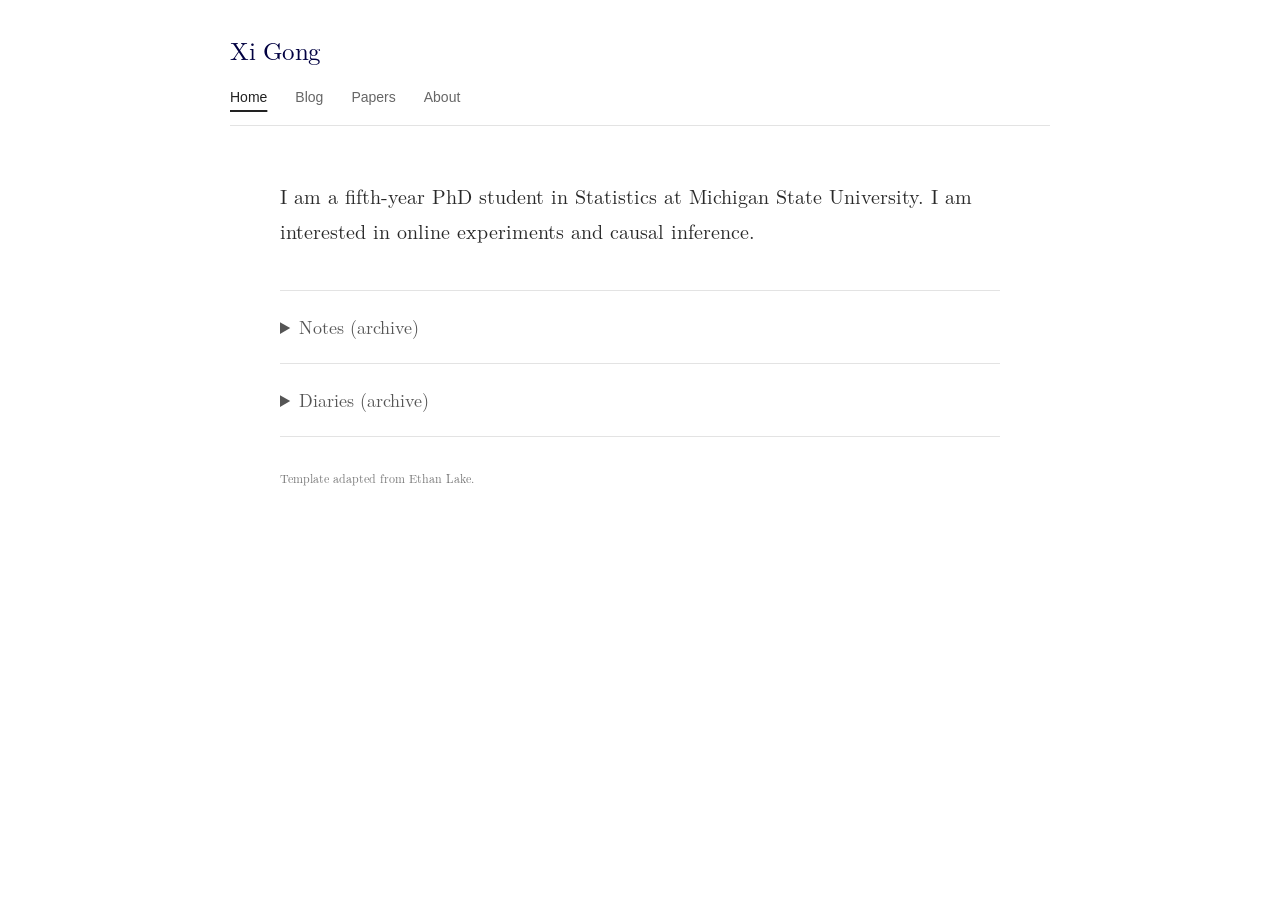
==== index.html @ b4e7a993 "Align page layouts and update introduction to fifth-year" ====
<!DOCTYPE html>
<html lang="en">
<head>
    <meta charset="UTF-8">
    <meta name="viewport" content="width=device-width, initial-scale=1">
    <title>Home — Xi Gong</title>
    <link href="index.css" rel="stylesheet" type="text/css">
</head>
<body class="writing-page">
    <div id="wrapper">
        <div id="header">
            <div class="top_banner">
                <a class="site-name" href="index.html">Xi Gong</a>
            </div>
        </div>
    </div>
    <nav class="navigation" aria-label="Main navigation">
        <ul>
            <li><a href="index.html" aria-current="page">Home</a></li>
            <li><a href="blog.html">Blog</a></li>
            <li><a href="papers.html">Papers</a></li>
            <li><a href="about.html">About</a></li>
        </ul>
    </nav>
    <main class="blog-content">
        <p class="page-intro">I am a fifth-year PhD student in Statistics at Michigan State University. I am interested in online experiments and causal inference.</p>
        <section class="home-archives" aria-label="Archived writing">
        <details class="diary-archive">
        <summary>Notes (archive)</summary>
        <ul>
            <li><a href="https://drive.google.com/file/d/1-ST6JN7VBzjo3ZPkuY43yeiUSG0Hg1FU/view?usp=drive_link">Semiparametric theory: Part I</a></li>  
            <li><a href="https://drive.google.com/file/d/1ZLn8FkwcQMYmMJxkOAz5kxvqR3CRe7LE/view?usp=drive_link">Semiparametric theory: Part II</a></li> 
            <li><a href="https://drive.google.com/file/d/1r6JJ3fIpjiIZcN5LyWa6bapqUBA2-ad_/view?usp=drive_link">Laplacian on fractal</a></li>   
        </ul>
        </details>

        <details class="diary-archive">
        <summary>Diaries (archive)</summary>
        <ul><li><a href="https://drive.google.com/file/d/1zPF-VXp1eamMHP326zgVhfxASXf9DSgA/view?usp=drive_link">NPMLE for interval censored data</a></li></ul>
        <ul><li><a href="https://drive.google.com/file/d/13Cs7-Z_6yP66yUnc0tL-ZPjPETACxQtm/view?usp=sharing"> PAC guarantee vs marginal guarantee for prediction intervals </a></li></ul>
        <ul><li><a href="https://drive.google.com/file/d/1nffkqvfAiILCWvyyQbXtOU-KO2qwg4O-/view">Edgeworth expansion for iid sum</a></li></ul> 
        <ul><li><a href="https://drive.google.com/file/d/1A1U1Kv0M1fXVYVcIsUpG2OFffsMbHIBu/view?usp=drive_link"> Efficient plug-in estimator for average density </a></li></ul>
        <ul><li><a href="https://drive.google.com/file/d/1nyaeCQm1vOKiT4l0bcTu0OGwgF3HnyK4/view?usp=sharing"> Optimal bandwidth for average density estimator </a></li></ul>
        <ul><li><a href="https://drive.google.com/file/d/1Eb-4ueWWpIUT7kCKxYC5sMSlCLo2lT0K/view?usp=sharing">Extending contractive sub-Markovian semigroup from L^2 to L^\infty </a></li></ul>
        <ul><li><a href="https://drive.google.com/file/d/10q3wmETIPKHDjqoron2ziibOIi31fVVa/view?usp=sharing">Error of approximation for fractional Riesz kernel on [0,1]</a></li></ul>
        <ul><li><a href="https://drive.google.com/file/d/1RlGEefEkMFA4Sqmq-pwI7rUNf7911Ter/view?usp=sharing">Compact resolvent implies discrete spectrum</a></li></ul>
        <ul><li><a href="https://drive.google.com/file/d/13FbIzcRzzbkZsDUi9yqVsMNwr-4HRbzm/view?usp=sharing">Energy form leading to a Hilbert space</a></li> </ul>
        <ul><li><a href="https://drive.google.com/file/d/1PU6q8cbowI_pKr7HskR-SZZHVeltHlIy/view?usp=sharing"> An extreme case of Sobolev embedding </a> </li></ul>
        <ul><li><a href="https://drive.google.com/file/d/1o2IZT4CmZwFljEWGEX7lW3SfBlFHRN0L/view?usp=sharing">Semigroup and generator for Brownian motion</a></li></ul>

        </details>
        </section>
        <footer class="page-credit">Template adapted from Ethan Lake.</footer>
    </main>
</body>
</html>
---- index.css ----
/* General Reset */
html, body, div, span, applet, object, iframe, h1, h2, h3, h4, h5, h6, p, blockquote, pre, a, abbr, acronym, address, big, cite, code, del, dfn, em, font, img, ins, kbd, q, s, samp, small, strike, strong, sub, sup, tt, var, b, u, i, center, dl, dt, dd, ol, ul, li, fieldset, form, label, legend, table, caption, tbody, tfoot, thead, tr, th, td, hr, button {
    margin: 0;
    padding: 0;
    border: 0;
    outline: 0;
    font-size: 100%;
    vertical-align: baseline;
    background: none;
}

/* Latin Modern (LaTeX default) font */
@font-face {
    font-family: 'Latin Modern Roman';
    font-weight: normal;
    font-style: normal;
    src: url([data-uri]) format('woff2');
}

@font-face {
    font-family: 'Latin Modern Roman';
    font-weight: bold;
    font-style: normal;
    src: url([data-uri]) format('woff2');
}

@font-face {
    font-family: 'Latin Modern Roman';
    font-weight: normal;
    font-style: italic;
    src: url([data-uri]) format('woff2');
}

:root {
    --titleColor: #113e5d;
    --titleColor: black;
    /* --titleColor:  rgb(121, 0, 0); */
    --subtitleColor: black;
    --textColor: #113e5d;
    --textColor: rgb(121, 0, 0);
    --textColor: rgb(0, 0, 0);
    /* --textColor: black; */
    --textBorderColor: rgb(255, 255, 255);
    --textBackgroundColor: rgb(255, 255, 255);
    --backgroundColor: white;
    /*
    --navbarBackgroundColor: rgb(255, 246, 215);
    --navbarBorderColor: rgba(82, 255, 212, 0.609);
    --navbarStripeColor: #e88cffc9; */
    --navbarBackgroundColor: white;
    --navbarBorderColor: white;
    --navbarStripeColor: rgb(129, 129, 129);
    /*
    --titleBackgroundColor: #cfc;
    --titleStripeColor: #45ccee;
    */
    --titleBackgroundColor: white;
    --titleStripeColor: rgb(129, 129, 129);
    /* MIT RED */
    /* --linkColor: rgb(121, 0, 0);rgb(23, 21, 114); */
    /* --linkColor:rgb(121, 0, 0); */
    --linkColor: rgb(0, 0, 0);
    --linkColor: rgb(1, 0, 65);
    /* --linkColor:#113e5d;
    --linkColor:black; */
    --linkHoverColor: #7700b3;
    /* --linkHoverColor: rgb(2, 0, 116); */
}

ol, ul {
    list-style-type: none;
}

h1, h2, h3, h4, h5, h6, li {
    line-height: 100%;
    /* font-weight: bold; */
    /* font-style:italic: */
}

blockquote, q {
    quotes: none;
}

q:before, q:after {
    content: "";
}

input, textarea, select {
    /* font:12px Arial, Helvetica, sans-serif; */
    font: 16px 'Latin Modern Roman', serif;
    /* this does nothing */
    vertical-align: middle;
    padding: 0;
    margin: 0;
}

textarea {
    overflow: auto;
    resize: none;
}

body {
    margin: 0px;
    padding: 0px;
    font-size: 18px;
    /* this does nothing */
    line-height: 28px;
    color: var(--textColor);
    background-color: #FFFFFF;
    /* font-family:Georgia, "Times New Roman", Times, serif; */
    font-family: 'Latin Modern Roman', serif;
}

h1, h2, h3, h4, h5, h6 {
    font-weight: normal;
}

h1 {
    font-size: 39px;
    margin-bottom: 10px;
}

h2 {
    font-size: 27px;
    text-align: center;
    margin-bottom: 15px;
}

h3 {
    font-size: 22px;
    margin-bottom: 10px;
    text-align: center
}

h4 {
    font-size: 16px;
    margin-bottom: 10px;
}

h5 {
    font-size: 14px;
    margin-bottom: 10px;
}

h6 {
    font-size: 12px;
    margin-bottom: 10px;
}

/*  links
	******************************/
a {
    color: var(--linkColor);
    text-decoration: none;
}

a:hover {
    color: var(--linkHoverColor);
    text-decoration: underline;
}

/*  superscript and subscript
	******************************/
sup, sub {
    vertical-align: baseline;
    position: relative;
    top: -0.4em;
}

sub {
    top: 0.4em;
}

/*  lists
	******************************/
ul, ol {
    padding: 0;
    margin: 0;
}

ul li {
    list-style-type: disc;
}

ol li {
    list-style-type: decimal;
}

ul li, ol li {
    font-size: 19px;
    line-height: 20px;
    margin: 0 0 10px 15px;
}

/*  horizontal lines
	******************************/
hr {
    border-bottom: 1px solid #C1C1CB;
    margin: 5px 0;
    padding: 0;
    height: 2px;
    width: 100%;
    margin-bottom: 15px;
}

.clear {
    clear: both;
}

.left {
    float: left;
}

.right {
    float: right;
}

#wrapper {
    width: 1000px;
    margin: 0 auto;
    padding: 0px 0 0px 0;
}

/*----start header----*/
#header {
    padding: 30px 180px 30px;
}

#header .top_banner {
    height: 50px;
    padding: 10px 10px 5px;
    /* border:#496033 solid 2px; */
    /* background: repeating-linear-gradient(
      135deg,
      white,
      white 4px,
      var(--navbarStripeColor) 6px,
      var(--navbarStripeColor)  6px
    ); */
}

#header h1 {
    color: var(--titleColor);
    margin: 5px;
    padding: 10px;
    /* font-family: 'Noto Sans KR', sans-serif; */
    font-family: 'Latin Modern Roman', sans-serif;
    /* font-family: "Computer Modern", sans-serif; */
    font-size: 45px;
    padding: 10px 5px 5px;
    background: white;
}

#header h1 a {
    color: #000000;
    text-decoration: none;
}

#header h1 a:hover {
    text-decoration: none;
}

#header p {
    font-size: 16px;
    margin-left: 1px;
    color: #000000;
    /* font-family:Georgia, "Times New Roman", Times, serif; */
    font-family: 'Latin Modern Roman', serif;
}

.navigation {
    margin: 0px 100px 20px 100px;
    border-top: #adb1b2 solid 1px;
    border-bottom: #adb1b2 solid 1px;
    padding: 15px 5px;
    text-align: center;
    background: #ffffff;
}

.navigation ul {
    margin: 0px;
    padding: 0px;
}

.navigation ul li {
    margin: 0px;
    padding: 0px 32px;
    display: inline;
    font-size: 26px;
    list-style-type: none;
    text-align: center;
    border-right: #868B8F 2px;
}

.navigation ul li a {
    color: #03314b;
    color: #000000;
    color: var(--linkColor);
    text-decoration: none;
}

.navigation ul li a:hover {
    text-decoration: underline;
    color: var(--linkHoverColor);
}

.navigation ul li:last-child {
    border-right: none;
}

/*----end header----*/
/*----start page content----*/
#page_content .center_section {
    width: 900px;
}

#page_content .right_section {
    width: 650px;
    float: right;
}

#page_content .right_section .top_content {
    padding: 15px 0 0px 0;
}

#page_content .right_section .top_content .column_one {
    width: 250px;
    float: left;
    margin-bottom: 20px;
}

#page_content .right_section .top_content .column_two {
    width: 250px;
    float: right;
    margin-bottom: 20px;
}

.intro {
    padding: 5px 20px;
    margin: 0px 60px;
    font-size: 21px;
}

.intro a {
    color: #2307a0;
}

.intro ul li a {
    color: #2307a0;
}

.links {
    padding: 0px 20px;
    margin: 0px 90px;
    font-size: 21px;
}

.art_content {
    padding: 0px 100px;
    position: absolute;
    left: 0;
    right: 0;
    font-size: 21px;
    text-align: center;
}

.border_left {
    border-left: #6e7678 dotted 1px;
    padding-left: 20px;
}

.border_none {
    border: none!important;
    margin: 0px!important;
}

.left_side_bar {
    width: 275px;
    margin-top: 50px;
    margin-bottom: 10px;
    float: left;
}

.left_side_bar h1 {
    font-size: 30px;
    padding: 0 0 0 35px;
    margin-bottom: 15px;
    color: #1b0400;
}

.left_side_bar .col_1 {
    padding: 0px 0 20px 0;
}

.left_side_bar .col_1 .box {
    padding: 10px 15px 5px;
    /* border:#A1A9AB solid 2px; */
    background: repeating-linear-gradient( 135deg, white, white 4px, var(--navbarStripeColor) 6px, var(--navbarStripeColor) 6px );
}

.left_side_bar .col_1 .box ul {
    margin: 0px;
    padding: 0px;
}

.left_side_bar .col_1 .box ul li {
    margin: 0px 0px 8px;
    padding: 0px 0px 0px 20px;
    /* font-family: 'Noto Sans KR', sans-serif; */
    font-family: 'Latin Modern Roman', serif;
    margin: 1em 0;
    padding: .7em;
    font-size: 25px;
    list-style-type: none;
    background: rgb(255, 255, 255);
}

.left_side_bar .col_1 .box ul li a {
    color: var(--linkColor);
    text-decoration: none;
}

.left_side_bar .col_1 .box ul li a:hover {
    color: var(--linkHoverColor);
    text-decoration: none;
}

IMG.displayed {
    display: block;
    margin-left: auto;
    margin-right: auto
}

/*----end page content----*/
/*----start footer content----*/
#footer {
    clear: both;
    margin-top: 18px;
    padding: 15px 0 12px 0;
    height: 25px;
    text-align: center;
    /* font-family:Verdana, Geneva, sans-serif; */
    font-family: 'Latin Modern Roman', serif;
    font-size: 12px;
    line-height: 19px;
    border-top: #b9bdbe solid 1px;
}

#footer a {
    color: #1B5219;
    text-decoration: none;
}

#footer a:hover {
    color: #1B5219;
    text-decoration: underline;
}

/*----end footer content----*/

.intro { display: flex; align-items: center; gap: 32px; margin-bottom: 28px; }
.profile-photo { display: block; width: 200px; max-width: 100%; height: auto; flex-shrink: 0; border-radius: 6px; }
.intro-text { min-width: 0; }
.diary-archive { margin: 28px 0 40px; }
.diary-archive summary { cursor: pointer; font-size: 18px; color: #555; }
.diary-archive[open] summary { margin-bottom: 20px; }
.diary-archive summary:focus-visible { outline: 2px solid currentColor; outline-offset: 5px; }
#wrapper { max-width: 100%; }
@media (max-width: 700px) {
#header { padding: 24px 16px; }
#header .top_banner { height: auto; }
#header h1 { font-size: 32px; line-height: 1.15; }
.navigation { margin: 0 20px 24px; }
.intro { flex-direction: column; align-items: center; gap: 24px; margin: 0 0 28px; padding: 0 24px; }
.intro-text { width: 100%; }
.links { margin: 0; padding: 0 24px; overflow-wrap: anywhere; }
}

/* Blog shares the homepage typography and navigation. */
.navigation a[aria-current="page"] { text-decoration: underline; text-underline-offset: 6px; }
.blog-content { max-width: 760px; margin: 40px auto; padding: 0 24px; }
.blog-empty { text-align: center; color: #555; font-size: 19px; }
@media (max-width: 480px) {
    .navigation ul li { padding: 0 16px; }
}

/* Allow the four navigation links to wrap comfortably on small screens. */
.navigation ul { display: flex; justify-content: center; flex-wrap: wrap; gap: 16px 0; }

/* Markdown articles */
.blog-post h1 { font-size: 32px; line-height: 1.25; margin-bottom: 12px; }
.blog-post h2, .blog-post h3, .post-preview h3 { text-align: left; line-height: 1.3; margin-top: 28px; }
.blog-post p, .blog-post ul, .blog-post ol, .blog-post pre, .blog-post blockquote { margin-bottom: 20px; }
.blog-post img { max-width: 100%; height: auto; }
.blog-post pre { overflow-x: auto; padding: 16px; background: #f4f4f4; font-size: 15px; }
.blog-post code { font-family: monospace; }
.blog-post blockquote { border-left: 3px solid #ccc; padding-left: 18px; }
.blog-post .table-scroll { max-width: 100%; overflow-x: auto; margin: 28px 0; border: 1px solid #e3e3e3; border-radius: 4px; }
.blog-post .table-scroll:focus-visible { outline: 2px solid #355e80; outline-offset: 4px; }
.blog-post table { width: 100%; border-collapse: collapse; font-family: -apple-system, BlinkMacSystemFont, sans-serif; font-size: 14px; line-height: 1.5; overflow-wrap: normal; font-variant-numeric: tabular-nums; }
.blog-post th, .blog-post td { padding: 12px 16px; border-bottom: 1px solid #e3e3e3; white-space: nowrap; }
.blog-post th { background: #f5f6f7; color: #444; font-weight: 600; }
.blog-post tbody tr:last-child td { border-bottom: 0; }
.blog-post tbody tr:nth-child(even) { background: #fafafa; }
.blog-post .math.display { display: block; overflow-x: auto; }
.post-date { color: #666; font-size: 16px; margin-bottom: 16px; }
.post-preview { border-bottom: 1px solid #ddd; padding-bottom: 24px; margin-bottom: 24px; }

/* A quieter reading layout for the Blog and its articles. */
.writing-page { color: #282828; }
.writing-page #wrapper { width: auto; max-width: 820px; margin: 0 auto; padding: 0 28px; }
.writing-page #header { padding: 36px 0 20px; }
.writing-page #header .top_banner { height: auto; padding: 0; }
.site-name { font-size: 25px; text-decoration: none; letter-spacing: -.5px; }
.writing-page .navigation { max-width: 820px; margin: 0 auto; padding: 0 28px; border: 0; text-align: left; }
.writing-page .navigation ul { justify-content: flex-start; gap: 28px; border-bottom: 1px solid #e3e3e3; padding-bottom: 18px; }
.writing-page .navigation ul li { padding: 0; font-family: -apple-system, BlinkMacSystemFont, sans-serif; font-size: 14px; }
.writing-page .navigation a { color: #666; }
.writing-page .navigation a[aria-current="page"] { color: #222; text-decoration-thickness: 2px; text-underline-offset: 8px; }
.writing-page .blog-content { max-width: 720px; margin: 52px auto 80px; padding: 0 28px; }
.blog-heading { margin-bottom: 42px; }
.blog-heading h1 { font-size: 46px; line-height: 1.15; margin: 0 0 12px; }
.blog-heading p { font-size: 19px; line-height: 1.6; color: #666; }
.writing-page .post-preview { padding: 28px 0 32px; margin: 0; border-top: 1px solid #e3e3e3; border-bottom: 0; }
.writing-page .post-date { font-family: -apple-system, BlinkMacSystemFont, sans-serif; font-size: 12px; line-height: 1.5; color: #777; margin: 0 0 12px; }
.post-preview h2 { text-align: left; font-size: 29px; line-height: 1.3; margin: 0 0 12px; }
.post-preview h2 a { color: #222; }
.post-preview h2 a:hover { color: #355e80; }
.post-summary { font-size: 19px; line-height: 1.65; color: #555; }
.back-link { display: inline-block; font-family: -apple-system, BlinkMacSystemFont, sans-serif; font-size: 13px; color: #666; margin-bottom: 30px; }
.post-heading { border-bottom: 1px solid #e3e3e3; padding-bottom: 28px; margin-bottom: 32px; }
.writing-page .blog-post { font-size: 20px; line-height: 1.75; overflow-wrap: anywhere; }
.writing-page .blog-post h1 { font-size: 42px; line-height: 1.2; margin: 0; }
.writing-page .blog-post h2 { margin: 36px 0 16px; font-size: 28px; }
.writing-page .blog-post h3 { margin: 28px 0 12px; font-size: 23px; }
.writing-page .blog-post li { font-size: inherit; line-height: inherit; }
.writing-page .blog-post pre { border: 1px solid #e8e8e8; border-radius: 5px; line-height: 1.6; overflow-wrap: normal; }
.writing-page a:focus-visible { outline: 2px solid #355e80; outline-offset: 5px; }
@media (max-width: 600px) {
 .writing-page #wrapper, .writing-page .navigation { padding-inline: 24px; }
 .writing-page #header { padding-top: 24px; }
 .writing-page .blog-content { margin-top: 36px; padding-inline: 24px; }
 .blog-heading h1 { font-size: 38px; }
 .writing-page .blog-post h1 { font-size: 34px; }
}

/* Shared content styling for Home, Papers, and About. */
.page-intro { font-size: 20px; line-height: 1.75; margin: 0; }
.page-empty { font-size: 19px; line-height: 1.65; color: #666; }
.about-intro { display: flex; align-items: flex-start; gap: 36px; }
.about-intro .page-intro { flex: 1; min-width: 0; }
.home-archives { margin-top: 42px; border-top: 1px solid #e3e3e3; }
.home-archives .diary-archive { margin: 0; padding: 22px 0; border-bottom: 1px solid #e3e3e3; }
.home-archives summary { font-size: 18px; color: #555; }
.home-archives li { font-size: 18px; line-height: 1.6; }
.page-credit { margin-top: 32px; font-size: 12px; line-height: 1.5; color: #777; }
@media (max-width: 600px) {
 .about-intro { flex-direction: column; gap: 28px; }
 .about-intro .profile-photo { width: 180px; }
}
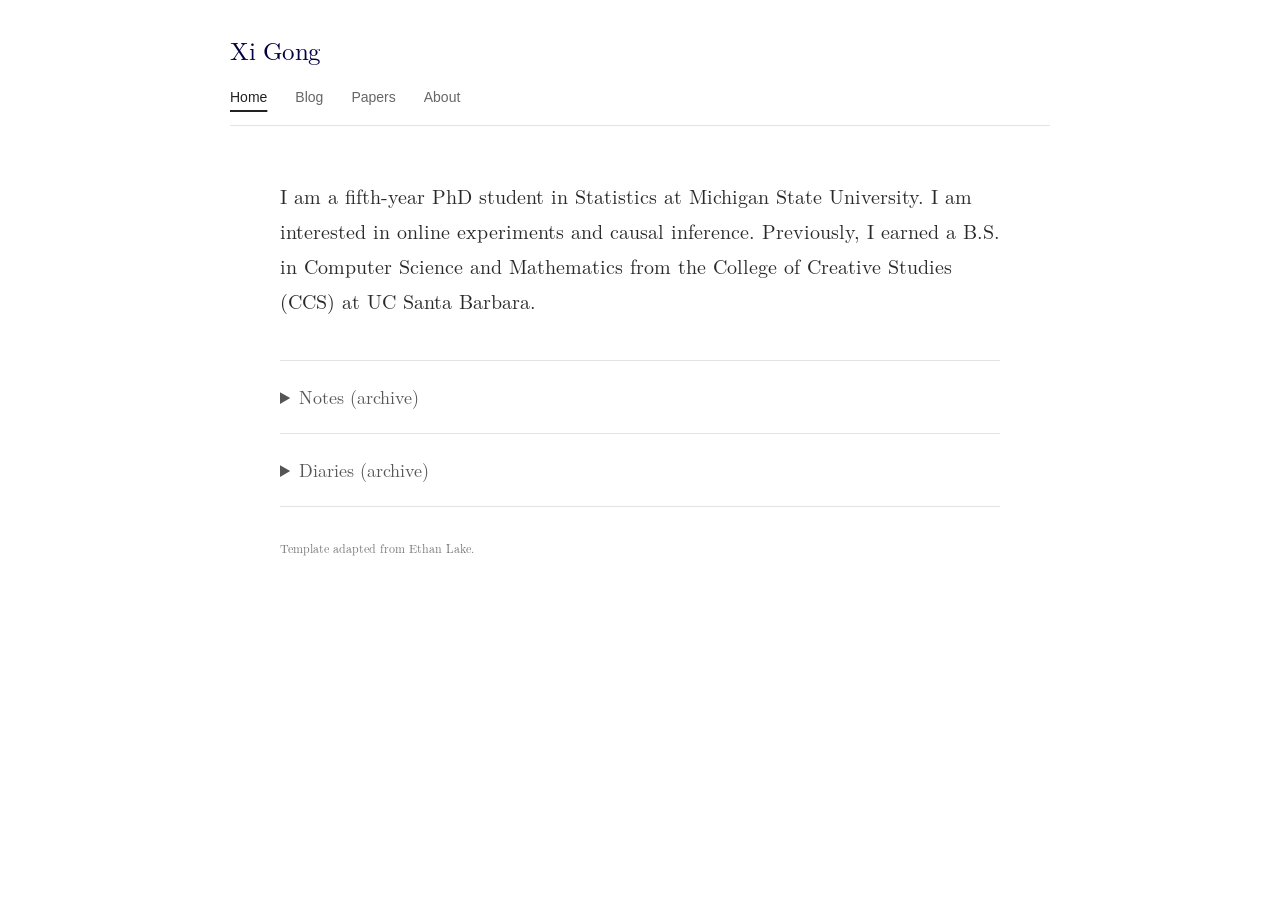
==== commit 51136b85: "Add UCSB education to Home introduction" ====
--- a/index.html
+++ b/index.html
@@ -23,7 +23,7 @@
         </ul>
     </nav>
     <main class="blog-content">
-        <p class="page-intro">I am a fifth-year PhD student in Statistics at Michigan State University. I am interested in online experiments and causal inference.</p>
+        <p class="page-intro">I am a fifth-year PhD student in Statistics at Michigan State University. I am interested in online experiments and causal inference. Previously, I earned a B.S. in Computer Science and Mathematics from the College of Creative Studies (CCS) at UC Santa Barbara.</p>
         <section class="home-archives" aria-label="Archived writing">
         <details class="diary-archive">
         <summary>Notes (archive)</summary>
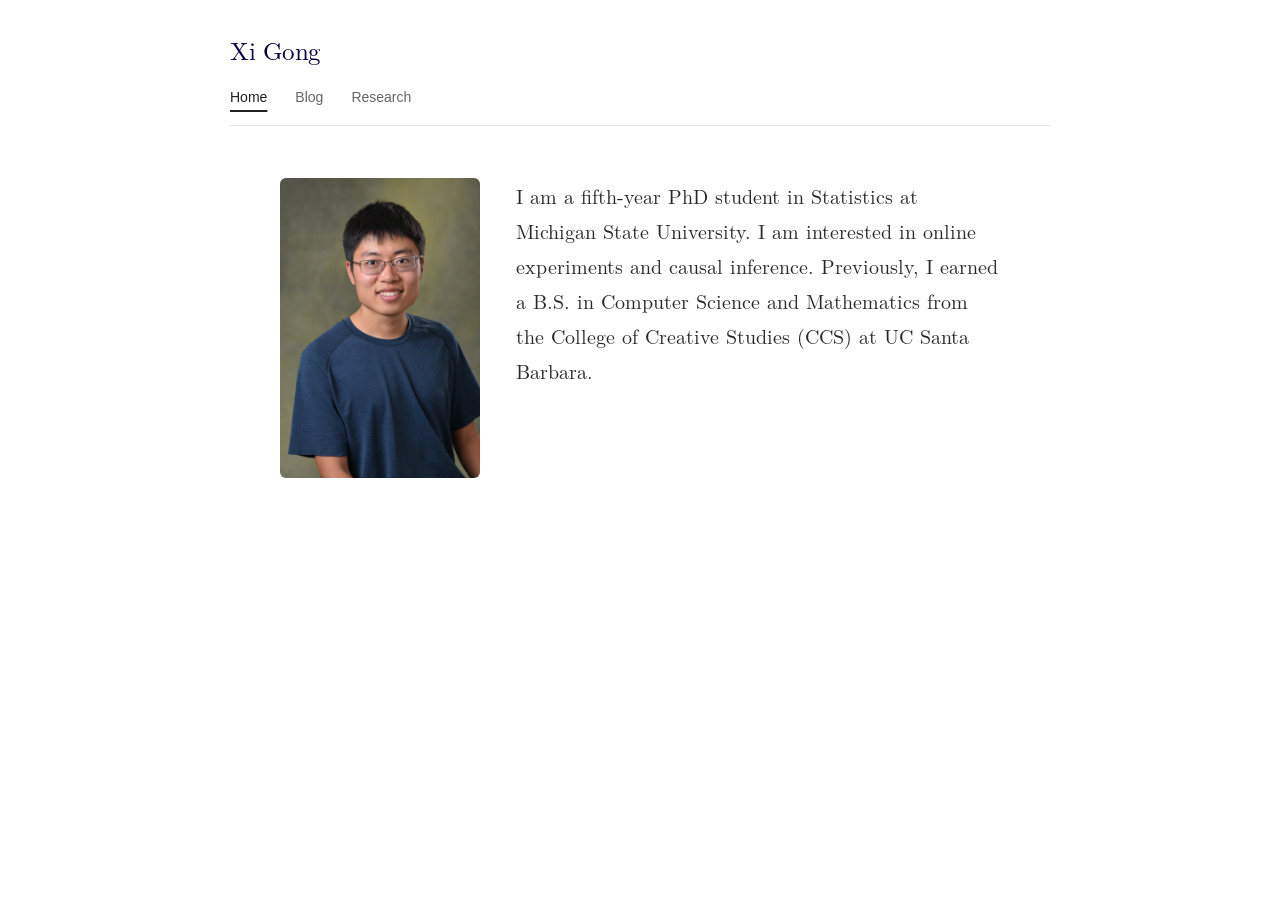
==== commit d88e3cbc: "Move About into Home and add Research page" ====
--- a/index.html
+++ b/index.html
@@ -4,7 +4,7 @@
     <meta charset="UTF-8">
     <meta name="viewport" content="width=device-width, initial-scale=1">
     <title>Home — Xi Gong</title>
-    <link href="index.css" rel="stylesheet" type="text/css">
+    <link href="index.css?v=6057a410bcf8" rel="stylesheet" type="text/css">
 </head>
 <body class="writing-page">
     <div id="wrapper">
@@ -18,39 +18,14 @@
         <ul>
             <li><a href="index.html" aria-current="page">Home</a></li>
             <li><a href="blog.html">Blog</a></li>
-            <li><a href="papers.html">Papers</a></li>
-            <li><a href="about.html">About</a></li>
+            <li><a href="papers.html">Research</a></li>
         </ul>
     </nav>
     <main class="blog-content">
-        <p class="page-intro">I am a fifth-year PhD student in Statistics at Michigan State University. I am interested in online experiments and causal inference. Previously, I earned a B.S. in Computer Science and Mathematics from the College of Creative Studies (CCS) at UC Santa Barbara.</p>
-        <section class="home-archives" aria-label="Archived writing">
-        <details class="diary-archive">
-        <summary>Notes (archive)</summary>
-        <ul>
-            <li><a href="https://drive.google.com/file/d/1-ST6JN7VBzjo3ZPkuY43yeiUSG0Hg1FU/view?usp=drive_link">Semiparametric theory: Part I</a></li>  
-            <li><a href="https://drive.google.com/file/d/1ZLn8FkwcQMYmMJxkOAz5kxvqR3CRe7LE/view?usp=drive_link">Semiparametric theory: Part II</a></li> 
-            <li><a href="https://drive.google.com/file/d/1r6JJ3fIpjiIZcN5LyWa6bapqUBA2-ad_/view?usp=drive_link">Laplacian on fractal</a></li>   
-        </ul>
-        </details>
-
-        <details class="diary-archive">
-        <summary>Diaries (archive)</summary>
-        <ul><li><a href="https://drive.google.com/file/d/1zPF-VXp1eamMHP326zgVhfxASXf9DSgA/view?usp=drive_link">NPMLE for interval censored data</a></li></ul>
-        <ul><li><a href="https://drive.google.com/file/d/13Cs7-Z_6yP66yUnc0tL-ZPjPETACxQtm/view?usp=sharing"> PAC guarantee vs marginal guarantee for prediction intervals </a></li></ul>
-        <ul><li><a href="https://drive.google.com/file/d/1nffkqvfAiILCWvyyQbXtOU-KO2qwg4O-/view">Edgeworth expansion for iid sum</a></li></ul> 
-        <ul><li><a href="https://drive.google.com/file/d/1A1U1Kv0M1fXVYVcIsUpG2OFffsMbHIBu/view?usp=drive_link"> Efficient plug-in estimator for average density </a></li></ul>
-        <ul><li><a href="https://drive.google.com/file/d/1nyaeCQm1vOKiT4l0bcTu0OGwgF3HnyK4/view?usp=sharing"> Optimal bandwidth for average density estimator </a></li></ul>
-        <ul><li><a href="https://drive.google.com/file/d/1Eb-4ueWWpIUT7kCKxYC5sMSlCLo2lT0K/view?usp=sharing">Extending contractive sub-Markovian semigroup from L^2 to L^\infty </a></li></ul>
-        <ul><li><a href="https://drive.google.com/file/d/10q3wmETIPKHDjqoron2ziibOIi31fVVa/view?usp=sharing">Error of approximation for fractional Riesz kernel on [0,1]</a></li></ul>
-        <ul><li><a href="https://drive.google.com/file/d/1RlGEefEkMFA4Sqmq-pwI7rUNf7911Ter/view?usp=sharing">Compact resolvent implies discrete spectrum</a></li></ul>
-        <ul><li><a href="https://drive.google.com/file/d/13FbIzcRzzbkZsDUi9yqVsMNwr-4HRbzm/view?usp=sharing">Energy form leading to a Hilbert space</a></li> </ul>
-        <ul><li><a href="https://drive.google.com/file/d/1PU6q8cbowI_pKr7HskR-SZZHVeltHlIy/view?usp=sharing"> An extreme case of Sobolev embedding </a> </li></ul>
-        <ul><li><a href="https://drive.google.com/file/d/1o2IZT4CmZwFljEWGEX7lW3SfBlFHRN0L/view?usp=sharing">Semigroup and generator for Brownian motion</a></li></ul>
-
-        </details>
-        </section>
-        <footer class="page-credit">Template adapted from Ethan Lake.</footer>
+        <div class="about-intro">
+            <img class="profile-photo" src="images/xi-gong.png" alt="Portrait of Xi Gong" width="450" height="674">
+            <p class="page-intro">I am a fifth-year PhD student in Statistics at Michigan State University. I am interested in online experiments and causal inference. Previously, I earned a B.S. in Computer Science and Mathematics from the College of Creative Studies (CCS) at UC Santa Barbara.</p>
+        </div>
     </main>
 </body>
 </html>
--- a/index.css
+++ b/index.css
@@ -544,6 +544,14 @@
  .writing-page .blog-post h1 { font-size: 34px; }
 }
 
+/* Research entries follow the same reading layout as the Blog. */
+.paper-entry { border-top: 1px solid #e3e3e3; padding: 28px 0 32px; }
+.paper-entry h2 { text-align: left; font-size: 27px; line-height: 1.3; margin: 0 0 12px; overflow-wrap: anywhere; }
+.paper-status { font-family: -apple-system, BlinkMacSystemFont, sans-serif; font-size: 13px; line-height: 1.6; color: #666; margin: 0 0 16px; }
+.paper-description { font-size: 19px; line-height: 1.7; color: #444; margin: 0; }
+.paper-link { display: inline-block; margin-top: 16px; color: #355e80; font-family: -apple-system, BlinkMacSystemFont, sans-serif; font-size: 14px; text-decoration: underline; text-underline-offset: 4px; }
+@media (max-width: 600px) { .paper-entry h2 { font-size: 24px; } }
+
 /* Shared content styling for Home, Papers, and About. */
 .page-intro { font-size: 20px; line-height: 1.75; margin: 0; }
 .page-empty { font-size: 19px; line-height: 1.65; color: #666; }
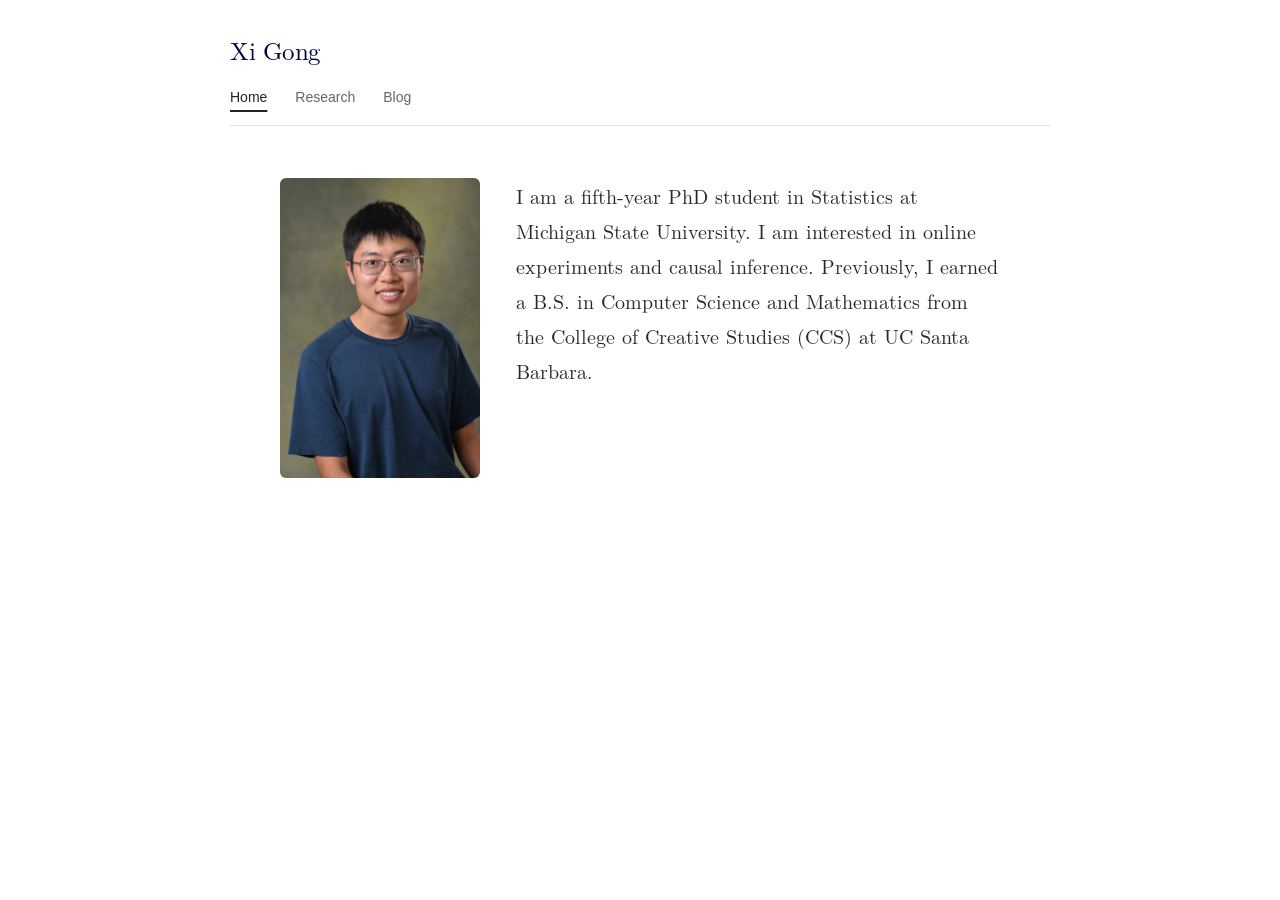
==== commit 4306cd69: "Place Research before Blog in navigation" ====
--- a/index.html
+++ b/index.html
@@ -17,8 +17,8 @@
     <nav class="navigation" aria-label="Main navigation">
         <ul>
             <li><a href="index.html" aria-current="page">Home</a></li>
+            <li><a href="papers.html">Research</a></li>
             <li><a href="blog.html">Blog</a></li>
-            <li><a href="papers.html">Research</a></li>
         </ul>
     </nav>
     <main class="blog-content">
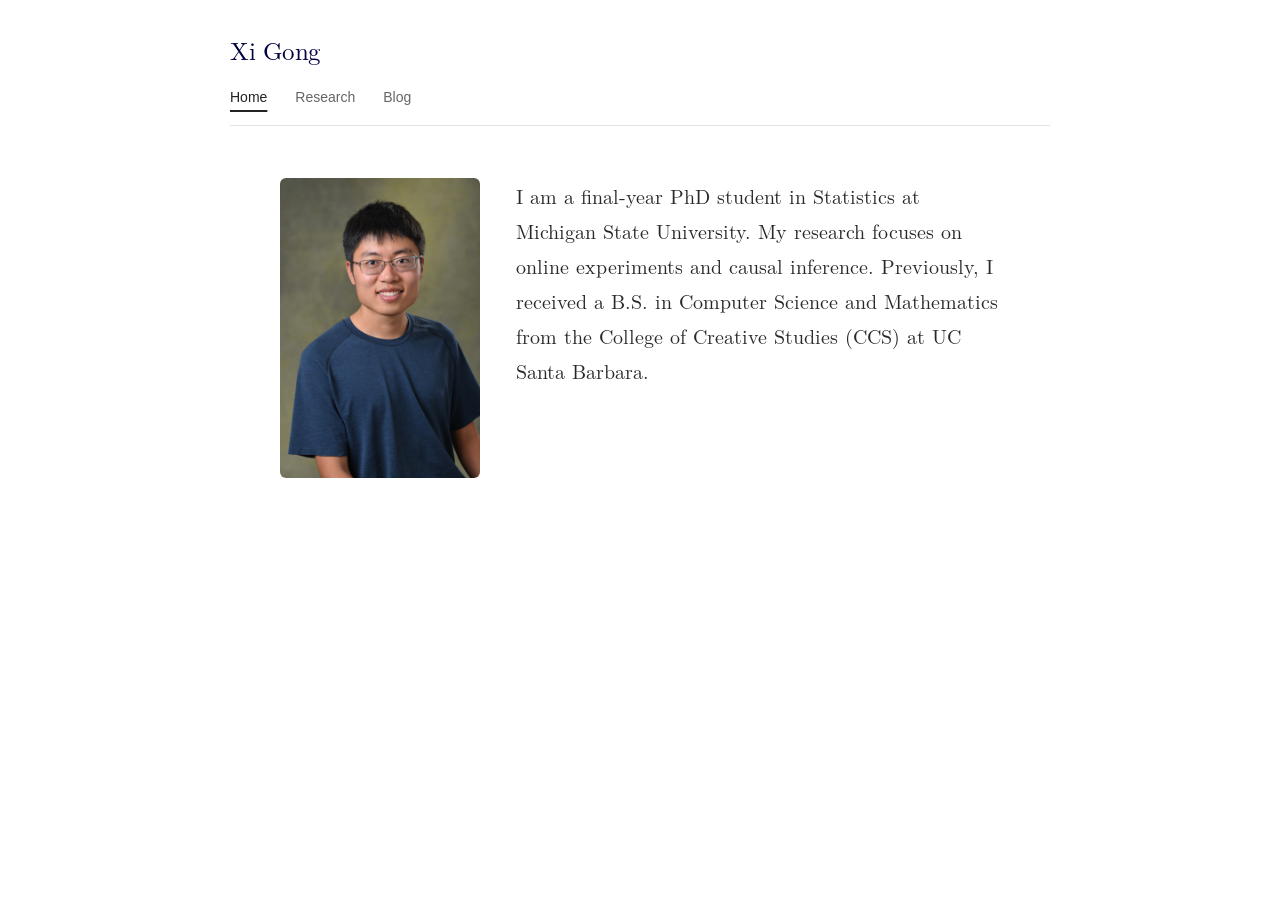
==== commit 35a5fc92: "Update homepage introduction wording" ====
--- a/index.html
+++ b/index.html
@@ -24,7 +24,7 @@
     <main class="blog-content">
         <div class="about-intro">
             <img class="profile-photo" src="images/xi-gong.png" alt="Portrait of Xi Gong" width="450" height="674">
-            <p class="page-intro">I am a fifth-year PhD student in Statistics at Michigan State University. I am interested in online experiments and causal inference. Previously, I earned a B.S. in Computer Science and Mathematics from the College of Creative Studies (CCS) at UC Santa Barbara.</p>
+            <p class="page-intro">I am a final-year PhD student in Statistics at Michigan State University. My research focuses on online experiments and causal inference. Previously, I received a B.S. in Computer Science and Mathematics from the College of Creative Studies (CCS) at UC Santa Barbara.</p>
         </div>
     </main>
 </body>
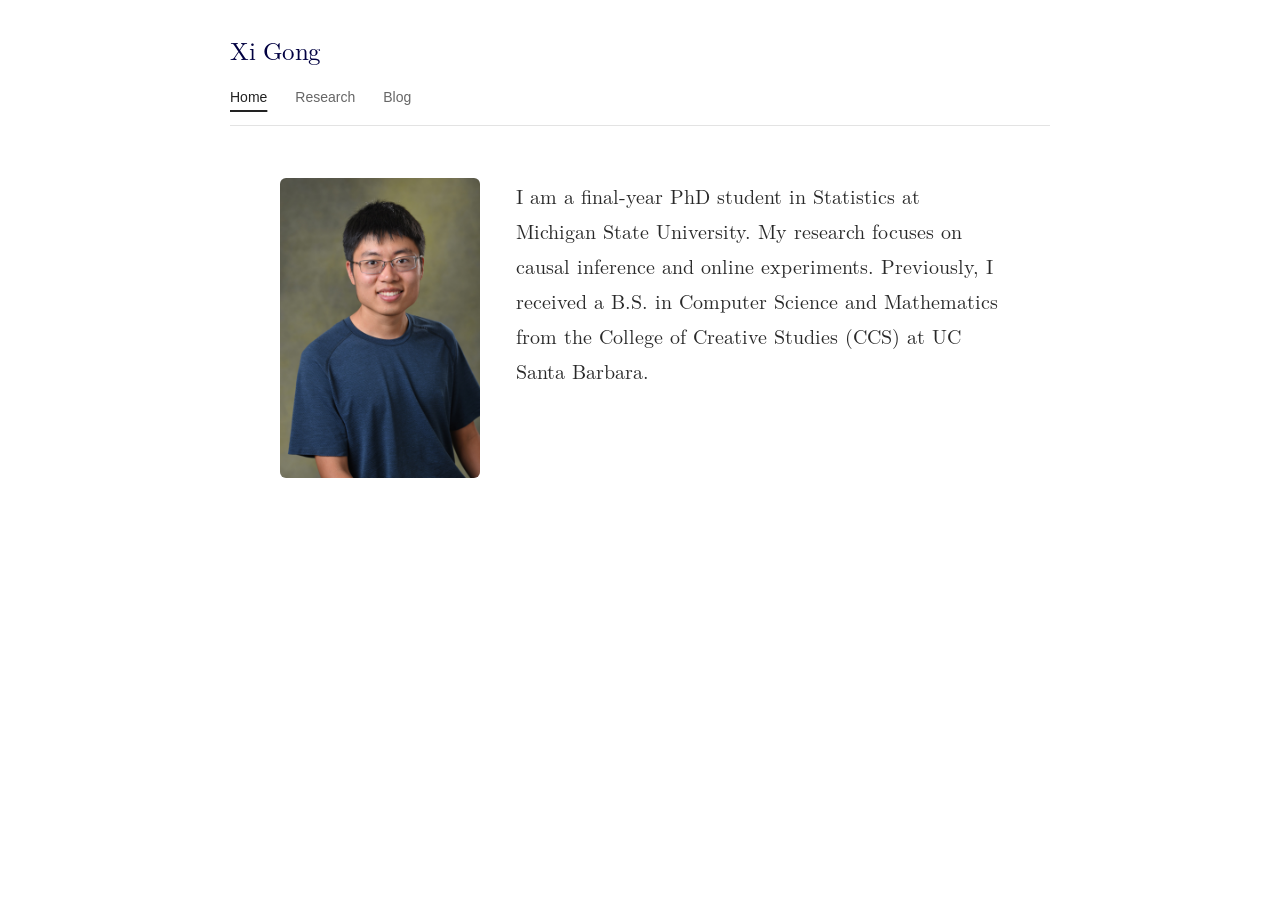
==== commit 7b00af0e: "List causal inference before online experiments" ====
--- a/index.html
+++ b/index.html
@@ -24,7 +24,7 @@
     <main class="blog-content">
         <div class="about-intro">
             <img class="profile-photo" src="images/xi-gong.png" alt="Portrait of Xi Gong" width="450" height="674">
-            <p class="page-intro">I am a final-year PhD student in Statistics at Michigan State University. My research focuses on online experiments and causal inference. Previously, I received a B.S. in Computer Science and Mathematics from the College of Creative Studies (CCS) at UC Santa Barbara.</p>
+            <p class="page-intro">I am a final-year PhD student in Statistics at Michigan State University. My research focuses on causal inference and online experiments. Previously, I received a B.S. in Computer Science and Mathematics from the College of Creative Studies (CCS) at UC Santa Barbara.</p>
         </div>
     </main>
 </body>
